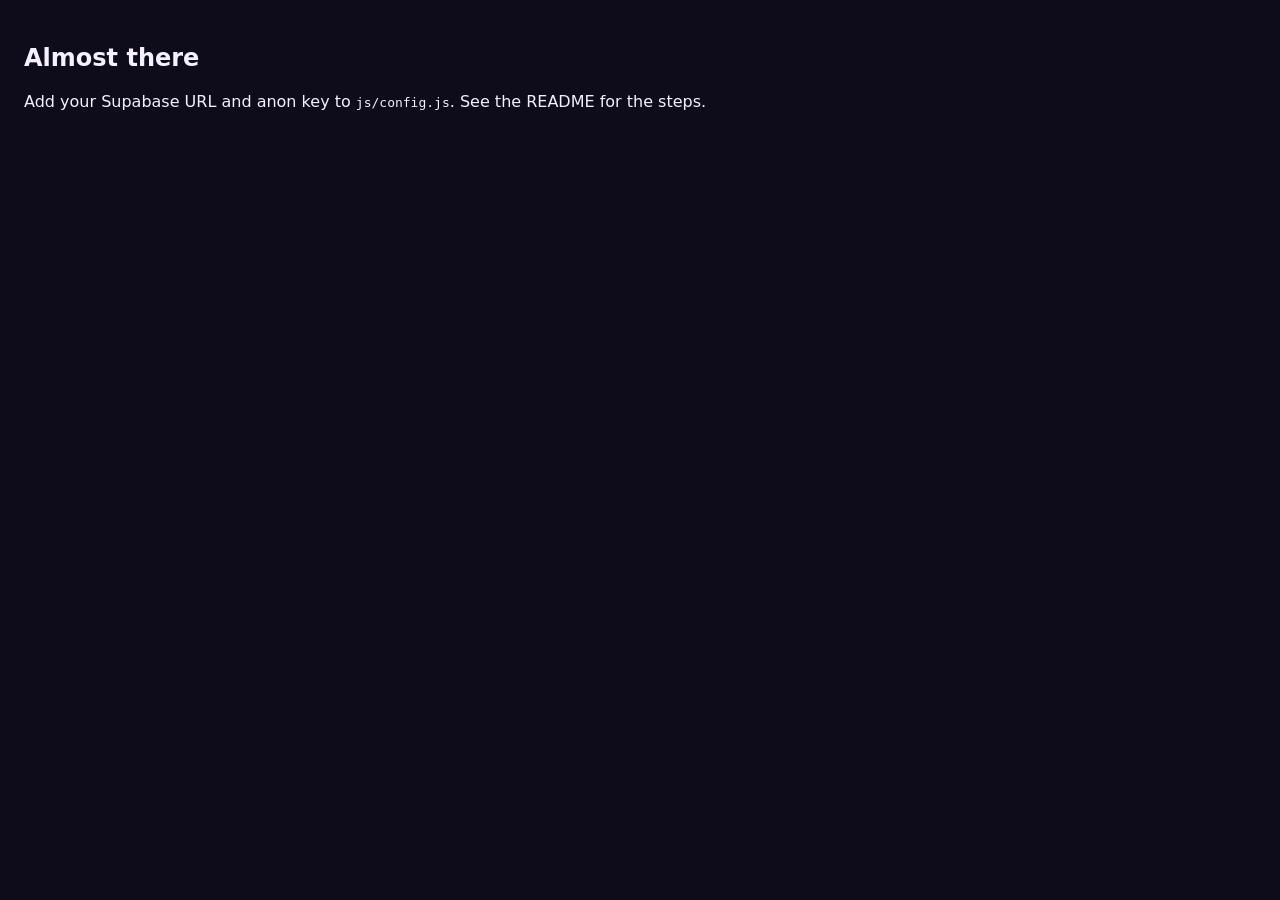
==== index.html @ 0d010401 "Buskerino: song voting app for GitHub Pages + Supabase Audience voting page, stage display with QR c" ====
<!doctype html>
<html lang="en">
<head>
<meta charset="utf-8">
<meta name="viewport" content="width=device-width, initial-scale=1">
<title>Vote for the next song</title>
<link rel="stylesheet" href="style.css">
<style>
  header { position: sticky; top: 0; background: var(--bg); padding: 16px; border-bottom: 1px solid var(--panel-2); z-index: 1; }
  h1 { margin: 0 0 6px; font-size: 1.3rem; }
  .thumbs { font-size: 1.4rem; letter-spacing: 4px; }
  ul { list-style: none; margin: 0; padding: 12px 16px 40px; }
  li {
    display: flex; align-items: center; gap: 12px; background: var(--panel);
    border-radius: var(--radius); padding: 12px; margin-bottom: 8px;
  }
  li.frozen { outline: 2px solid var(--accent); }
  .rank { width: 1.8em; text-align: center; color: var(--muted); font-weight: 700; }
  .title { flex: 1; line-height: 1.3; }
  .count { color: var(--muted); font-variant-numeric: tabular-nums; min-width: 2.5em; text-align: right; }
  .vote { min-width: 56px; font-size: 1.2rem; }
  .vote.mine { background: var(--accent-2); color: #002614; }
  #toast {
    position: fixed; left: 16px; right: 16px; bottom: 16px; background: var(--danger); color: #fff;
    padding: 12px; border-radius: 10px; text-align: center; display: none;
  }
</style>
</head>
<body>
<header>
  <h1>Pick the next song</h1>
  <div><span class="thumbs" id="thumbs"></span> <span class="muted" id="left"></span></div>
  <div class="muted" style="font-size:.85rem;margin-top:4px">Tap a thumb to vote, tap again to take it back. Thumbs come back after your song is played.</div>
</header>
<ul id="list"><li class="muted">Loading…</li></ul>
<div id="toast"></div>
<script src="vendor/supabase.js"></script>
<script type="module">
import { sb, call, esc, watchShow, configured, showSetupNeeded } from './js/app.js';

if (!configured) { showSetupNeeded(); throw new Error('not configured'); }

let board = { songs: [], votesPerDevice: 3 };
let mine = [];

function render() {
  const total = board.votesPerDevice;
  const remaining = Math.max(0, total - mine.length);
  document.getElementById('thumbs').textContent = '👍'.repeat(remaining) + '▫️'.repeat(total - remaining);
  document.getElementById('left').textContent = remaining === 1 ? '1 thumb left' : `${remaining} thumbs left`;
  document.getElementById('list').innerHTML = board.songs.map((s, i) => {
    const frozen = s.id === board.frozenId;
    const isMine = mine.includes(s.id);
    const btn = frozen
      ? '<span class="frozen-tag">UP NEXT</span>'
      : `<button class="vote ${isMine ? 'mine' : ''}" data-id="${esc(s.id)}" ${!isMine && remaining <= 0 ? 'disabled' : ''}>👍</button>`;
    return `<li class="${frozen ? 'frozen' : ''}">
      <span class="rank">${i + 1}</span>
      <span class="title">${esc(s.title)}</span>
      <span class="count">${s.votes}</span>
      ${btn}
    </li>`;
  }).join('');
}

function toast(msg) {
  const t = document.getElementById('toast');
  t.textContent = msg;
  t.style.display = 'block';
  clearTimeout(toast.timer);
  toast.timer = setTimeout(() => (t.style.display = 'none'), 2500);
}

// Each phone signs in anonymously; that login is what limits it to 3 thumbs.
const { data: { session } } = await sb.auth.getSession();
if (!session) {
  const { error } = await sb.auth.signInAnonymously();
  if (error) toast('Could not connect: ' + error.message);
}

document.getElementById('list').addEventListener('click', async (e) => {
  const b = e.target.closest('button.vote');
  if (!b) return;
  const id = b.dataset.id;
  b.disabled = true;
  try {
    mine = await call(mine.includes(id) ? 'remove_vote' : 'cast_vote', { p_song: id });
  } catch (err) {
    toast(err.message);
  }
  render();
});

watchShow(async () => {
  [board, mine] = await Promise.all([call('get_board'), call('my_votes')]);
  render();
});
</script>
</body>
</html>
---- style.css ----
:root {
  --bg: #0e0b1a;
  --panel: #1a1530;
  --panel-2: #241d42;
  --text: #f4f0ff;
  --muted: #a99fcc;
  --accent: #ffcc33;
  --accent-2: #4ee1a0;
  --danger: #ff5d73;
  --radius: 14px;
  font-family: system-ui, -apple-system, 'Segoe UI', Roboto, sans-serif;
}
* { box-sizing: border-box; }
body { margin: 0; background: var(--bg); color: var(--text); }
button {
  font: inherit; border: 0; border-radius: 10px; cursor: pointer;
  padding: 10px 14px; background: var(--panel-2); color: var(--text);
}
button:disabled { opacity: 0.4; cursor: default; }
button.primary { background: var(--accent); color: #1a1300; font-weight: 700; }
button.danger { background: var(--danger); color: #fff; }
.muted { color: var(--muted); }
.frozen-tag {
  display: inline-block; font-size: 0.75em; font-weight: 700; letter-spacing: 0.05em;
  background: var(--accent); color: #1a1300; border-radius: 6px; padding: 2px 8px; margin-right: 8px;
}
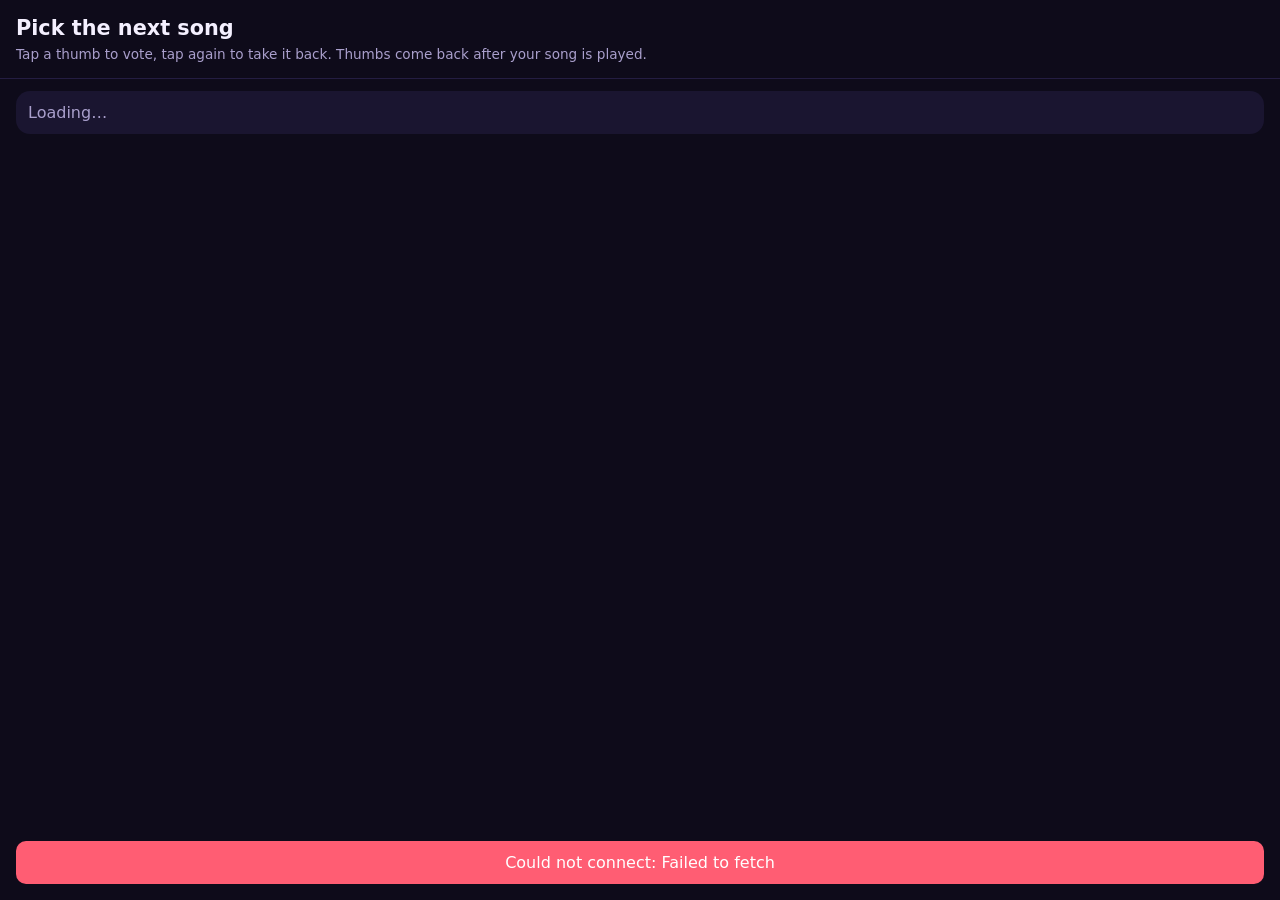
==== commit a991e8c6: "Show 'Now playing' and fade to an in-between screen between songs The locked song is labelled Now pl" ====
--- a/index.html
+++ b/index.html
@@ -52,7 +52,7 @@
     const frozen = s.id === board.frozenId;
     const isMine = mine.includes(s.id);
     const btn = frozen
-      ? '<span class="frozen-tag">UP NEXT</span>'
+      ? '<span class="frozen-tag">NOW PLAYING</span>'
       : `<button class="vote ${isMine ? 'mine' : ''}" data-id="${esc(s.id)}" ${!isMine && remaining <= 0 ? 'disabled' : ''}>👍</button>`;
     return `<li class="${frozen ? 'frozen' : ''}">
       <span class="rank">${i + 1}</span>
